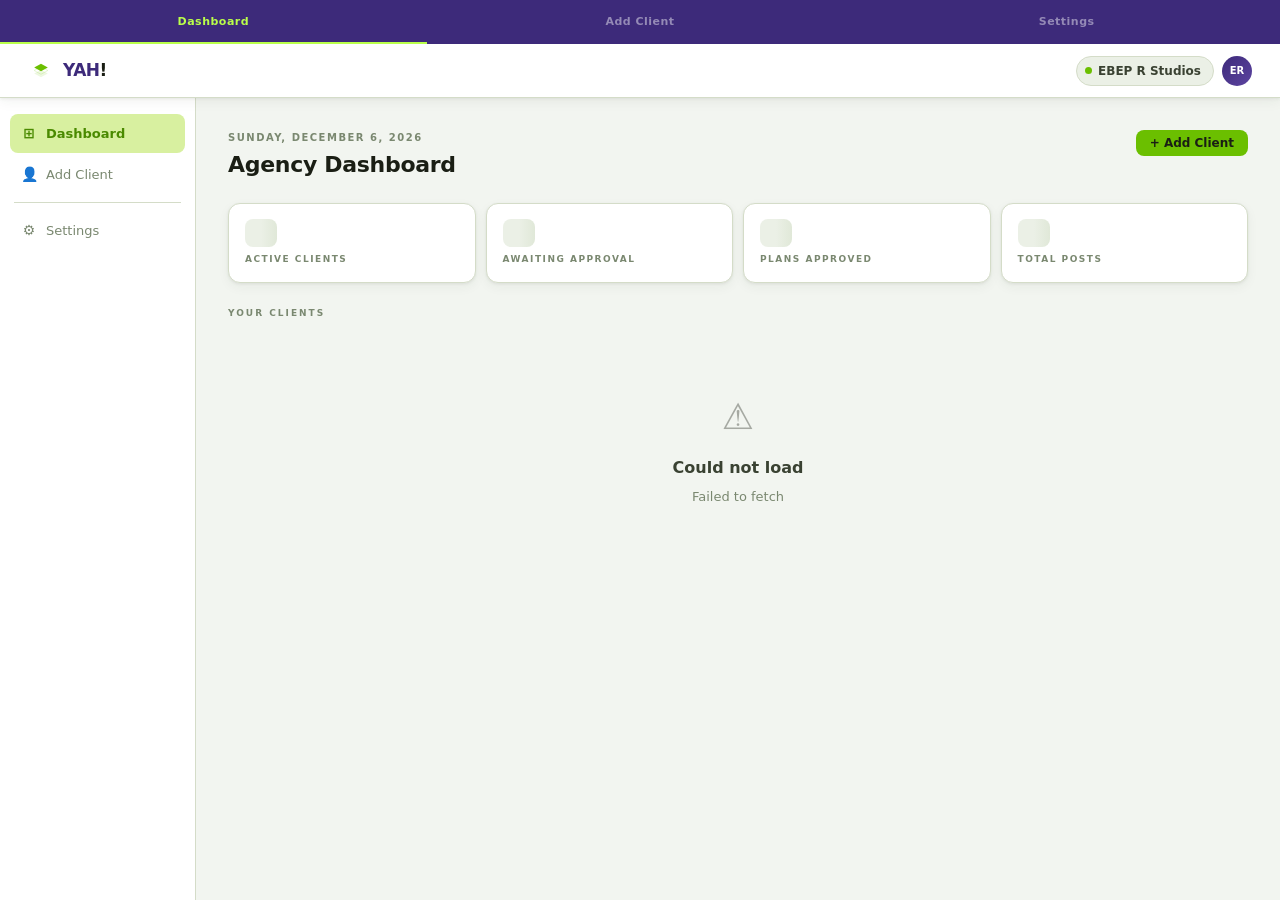
==== index.html @ 4a59aa9f "wire Edge Function, save plan days, send for approval" ====
<!DOCTYPE html>
<html lang="en">
<head>
<meta charset="UTF-8">
<meta name="viewport" content="width=device-width, initial-scale=1.0, viewport-fit=cover">
<title>YAH! — Your Audience, Handled.</title>
<link href="https://api.fontshare.com/v2/css?f[]=gilroy@300,400,500,600,700,800,900&display=swap" rel="stylesheet">
<link href="https://fonts.cdnfonts.com/css/gilroy-free" rel="stylesheet">
<style>
*,*::before,*::after{box-sizing:border-box;margin:0;padding:0}
:root{
  --font:'Gilroy','gilroy-free',system-ui,-apple-system,sans-serif;
  --bg:#F2F5F0;--s1:#FFFFFF;--s2:#EBF0E6;--s3:#E0E8D8;
  --bd:#D4DCC8;--bd2:#C2CEB4;
  --lime:#6BBF00;--lime-bg:#D8F0A0;--lime-dk:#4A8A00;
  --violet:#3D2A7A;--violet2:#5C44A0;--violet-bg:#EDE8F8;
  --text:#1A1E14;--text2:#3A4232;--muted:#7A8870;--light:#9AAA88;
  --green:#28A060;--amber:#C47820;--red:#C03030;--blue:#2860B8;
  --r-sm:8px;--r-md:12px;--r-lg:16px;--r-xl:22px;
  --shadow:0 1px 3px rgba(40,50,30,.08),0 4px 12px rgba(40,50,30,.05);
  --shadow-md:0 4px 16px rgba(40,50,30,.1),0 1px 4px rgba(40,50,30,.06);
}
body{font-family:var(--font);background:var(--bg);color:var(--text);-webkit-font-smoothing:antialiased;min-height:100dvh;overflow-x:hidden;line-height:1.5}
.screen{display:none;min-height:100dvh;flex-direction:column}
.screen.active{display:flex}
body>.screen{padding-top:44px}
.view-nav{position:fixed;top:0;left:0;right:0;z-index:300;display:flex;height:44px;background:var(--violet)}
.vn-btn{flex:1;display:flex;align-items:center;justify-content:center;font-family:var(--font);font-size:11px;font-weight:700;letter-spacing:.5px;color:rgba(255,255,255,.45);cursor:pointer;border:none;background:transparent;border-bottom:2px solid transparent;transition:all .15s}
.vn-btn:hover{color:rgba(255,255,255,.75)}
.vn-btn.active{color:#BAFF4A;border-bottom-color:#BAFF4A}
.topbar{display:flex;align-items:center;justify-content:space-between;padding:0 clamp(16px,4vw,28px);height:54px;background:var(--s1);border-bottom:1px solid var(--bd);position:sticky;top:44px;z-index:100;box-shadow:var(--shadow);gap:12px}
.brand{display:flex;align-items:center;gap:9px}
.brand-mark{width:26px;height:26px;flex-shrink:0}
.brand-name{font-size:17px;font-weight:900;letter-spacing:-.5px;color:var(--text)}
.brand-name em{color:var(--violet);font-style:normal}
.tbr{display:flex;align-items:center;gap:8px}
.client-pill{display:flex;align-items:center;gap:6px;background:var(--s2);border:1px solid var(--bd);border-radius:20px;padding:5px 12px 5px 8px;font-size:12px;font-weight:600;color:var(--text2);cursor:pointer}
.cpd{width:7px;height:7px;border-radius:50%;background:var(--lime);flex-shrink:0}
.av{width:30px;height:30px;border-radius:50%;flex-shrink:0;background:linear-gradient(135deg,var(--violet),var(--violet2));display:flex;align-items:center;justify-content:center;font-size:10px;font-weight:900;color:white}
.btn{display:inline-flex;align-items:center;gap:6px;padding:9px 18px;border-radius:var(--r-sm);border:none;font-family:var(--font);font-size:13px;font-weight:700;cursor:pointer;white-space:nowrap;transition:all .15s}
.btn-primary{background:var(--lime);color:var(--text)}
.btn-primary:hover{background:var(--lime-dk);color:white}
.btn-primary:disabled{opacity:.5;cursor:not-allowed}
.btn-ghost{background:transparent;color:var(--text2);border:1px solid var(--bd2)}
.btn-ghost:hover{border-color:var(--violet);color:var(--violet)}
.btn-violet{background:var(--violet);color:white}
.btn-violet:hover{background:var(--violet2)}
.btn-sm{padding:6px 14px;font-size:12px}
.btn-xs{padding:4px 10px;font-size:11px;border-radius:6px}
.toast{position:fixed;bottom:24px;left:50%;transform:translateX(-50%);padding:12px 20px;border-radius:var(--r-md);font-size:13px;font-weight:700;z-index:9999;box-shadow:var(--shadow-md);white-space:nowrap;opacity:0;transition:opacity .2s;pointer-events:none}
.toast.show{opacity:1}
.toast.success{background:var(--lime);color:var(--text)}
.toast.error{background:var(--red);color:white}
.toast.info{background:var(--violet);color:white}
.field{margin-bottom:18px}
.f-label{display:block;font-size:10px;font-weight:700;letter-spacing:1.5px;text-transform:uppercase;color:var(--muted);margin-bottom:7px}
.f-input{width:100%;background:var(--s1);border:1.5px solid var(--bd);border-radius:var(--r-sm);padding:10px 14px;font-family:var(--font);font-size:13px;font-weight:500;color:var(--text);outline:none;transition:border-color .15s}
.f-input:focus{border-color:var(--lime);box-shadow:0 0 0 3px rgba(107,191,0,.12)}
.f-input::placeholder{color:var(--light)}
textarea.f-input{resize:vertical;min-height:80px;line-height:1.6}
.f-grid{display:grid;grid-template-columns:repeat(auto-fit,minmax(200px,1fr));gap:16px}
.p-list{display:flex;flex-direction:column;gap:8px}
.p-row{display:flex;align-items:center;gap:8px}
.p-del{width:30px;height:30px;border-radius:6px;flex-shrink:0;background:transparent;border:1.5px solid var(--bd);color:var(--muted);cursor:pointer;display:flex;align-items:center;justify-content:center;transition:all .1s}
.p-del:hover{background:rgba(192,48,48,.08);color:var(--red);border-color:var(--red)}
.p-add{font-size:12px;font-weight:700;color:var(--lime-dk);cursor:pointer;padding:6px 2px}
.mix-grid{display:grid;grid-template-columns:repeat(auto-fit,minmax(120px,1fr));gap:10px}
.mix-card{background:var(--s1);border:1.5px solid var(--bd);border-radius:var(--r-md);padding:14px 16px;box-shadow:var(--shadow)}
.mix-name{font-size:10px;font-weight:700;letter-spacing:1px;text-transform:uppercase;color:var(--muted);margin-bottom:10px}
.mix-row{display:flex;align-items:center;gap:10px}
.mix-btn{width:28px;height:28px;border-radius:6px;flex-shrink:0;background:var(--s2);border:1px solid var(--bd);color:var(--text);font-size:15px;cursor:pointer;display:flex;align-items:center;justify-content:center}
.mix-btn:hover{background:var(--lime-bg);border-color:var(--lime)}
.mix-val{font-size:20px;font-weight:900;color:var(--text);min-width:28px;text-align:center}
#screen-setup{background:var(--bg)}
.setup-wrap{display:flex;flex:1}
.setup-aside{width:210px;flex-shrink:0;background:var(--s1);border-right:1px solid var(--bd);padding:24px 12px;display:flex;flex-direction:column;gap:2px}
.aside-label{font-size:9px;font-weight:700;letter-spacing:3px;text-transform:uppercase;color:var(--light);padding:0 10px;margin-bottom:10px}
.s-step{display:flex;align-items:center;gap:9px;padding:9px 10px;border-radius:var(--r-sm);font-size:13px;font-weight:500;color:var(--muted)}
.s-step.active{background:var(--lime-bg);color:var(--lime-dk);font-weight:700}
.s-step.done{color:var(--green)}
.s-num{width:22px;height:22px;border-radius:50%;flex-shrink:0;background:var(--bd);font-size:10px;font-weight:800;display:flex;align-items:center;justify-content:center}
.s-step.active .s-num{background:var(--lime);color:var(--text)}
.s-step.done .s-num{background:var(--green);color:white}
.setup-body{flex:1;overflow-y:auto;padding:clamp(24px,5vw,52px)}
.sh-eye{font-size:10px;font-weight:700;letter-spacing:3px;text-transform:uppercase;color:var(--lime-dk);margin-bottom:8px}
.sh-title{font-size:clamp(22px,3vw,30px);font-weight:900;letter-spacing:-.5px;margin-bottom:8px}
.sh-sub{font-size:14px;color:var(--muted);line-height:1.65;margin-bottom:28px}
.s-footer{display:flex;justify-content:space-between;align-items:center;margin-top:36px;padding-top:22px;border-top:1px solid var(--bd);flex-wrap:wrap;gap:10px}
#screen-dashboard{background:var(--bg)}
.dash-wrap{display:flex;flex:1}
.nav-sidebar{width:196px;flex-shrink:0;background:var(--s1);border-right:1px solid var(--bd);padding:16px 10px;display:flex;flex-direction:column;gap:2px}
.nav-item{display:flex;align-items:center;gap:8px;padding:9px 10px;border-radius:var(--r-sm);font-size:13px;font-weight:500;color:var(--muted);cursor:pointer}
.nav-item:hover{background:var(--s2);color:var(--text)}
.nav-item.active{background:var(--lime-bg);color:var(--lime-dk);font-weight:700}
.nav-icon{font-size:14px;width:18px;text-align:center}
.nav-hr{height:1px;background:var(--bd);margin:6px 4px}
.dash-main{flex:1;padding:clamp(18px,3.5vw,32px);overflow-y:auto}
.page-top{display:flex;justify-content:space-between;align-items:flex-start;margin-bottom:22px;flex-wrap:wrap;gap:10px}
.page-date{font-size:10px;font-weight:600;letter-spacing:1.5px;text-transform:uppercase;color:var(--muted);margin-bottom:3px}
.page-title{font-size:clamp(18px,3vw,22px);font-weight:900;letter-spacing:-.3px}
.stats{display:grid;grid-template-columns:repeat(auto-fit,minmax(120px,1fr));gap:10px;margin-bottom:24px}
.sc{background:var(--s1);border:1px solid var(--bd);border-radius:var(--r-md);padding:15px 16px;box-shadow:var(--shadow)}
.sc-v{font-size:clamp(22px,2.5vw,26px);font-weight:900;margin-bottom:3px}
.sc-l{font-size:9px;font-weight:700;letter-spacing:1.5px;text-transform:uppercase;color:var(--muted)}
.sec-lbl{font-size:9px;font-weight:700;letter-spacing:2px;text-transform:uppercase;color:var(--muted);margin-bottom:10px}
.cards{display:grid;grid-template-columns:repeat(auto-fill,minmax(250px,1fr));gap:12px;margin-bottom:26px}
.ccard{background:var(--s1);border:1px solid var(--bd);border-radius:var(--r-lg);overflow:hidden;cursor:pointer;transition:all .18s;box-shadow:var(--shadow)}
.ccard:hover{transform:translateY(-2px);box-shadow:var(--shadow-md)}
.cbar{height:4px}
.cbody{padding:16px 18px}
.cname{font-size:14px;font-weight:800;margin-bottom:2px;color:var(--text)}
.chandle{font-size:11px;color:var(--muted);margin-bottom:12px}
.cstats{display:flex;gap:16px;margin-bottom:12px}
.csv{font-size:14px;font-weight:800;color:var(--text)}
.csl{font-size:9px;font-weight:600;letter-spacing:1px;text-transform:uppercase;color:var(--muted)}
.badge{display:inline-flex;align-items:center;gap:5px;padding:4px 9px;border-radius:20px;font-size:10px;font-weight:700}
.bd-draft{background:var(--lime-bg);color:var(--lime-dk)}
.bd-pend{background:rgba(196,120,32,.1);color:var(--amber)}
.bd-appr{background:rgba(40,160,96,.1);color:var(--green)}
.badge-dot{width:5px;height:5px;border-radius:50%;background:currentColor}
.skeleton{background:linear-gradient(90deg,var(--s2) 25%,var(--s3) 50%,var(--s2) 75%);background-size:200% 100%;animation:shimmer 1.2s infinite;border-radius:var(--r-sm)}
@keyframes shimmer{0%{background-position:200% 0}100%{background-position:-200% 0}}
.add-ccard{background:transparent;border:1.5px dashed var(--bd2);border-radius:var(--r-lg);padding:28px;display:flex;flex-direction:column;align-items:center;justify-content:center;gap:6px;cursor:pointer;min-height:160px;transition:all .15s}
.add-ccard:hover{border-color:var(--lime);background:var(--lime-bg)}
.add-icon{font-size:20px;color:var(--muted)}
.add-label{font-size:12px;font-weight:600;color:var(--muted)}
.empty{display:flex;flex-direction:column;align-items:center;justify-content:center;padding:60px 24px;text-align:center;grid-column:1/-1}
.empty-icon{font-size:36px;margin-bottom:12px;opacity:.35}
.empty-title{font-size:16px;font-weight:700;color:var(--text2);margin-bottom:6px}
.empty-sub{font-size:13px;color:var(--muted);line-height:1.65;max-width:320px;margin-bottom:20px}

/* ── CLIENT VIEW ── */
#screen-client{background:var(--bg)}
.ctab-bar{display:flex;background:var(--s1);border-bottom:1px solid var(--bd);padding:0 clamp(12px,3vw,24px);overflow-x:auto;scrollbar-width:none;box-shadow:var(--shadow);position:sticky;top:98px;z-index:99}
.ctab-bar::-webkit-scrollbar{display:none}
.ctab{padding:12px 16px;font-size:13px;font-weight:500;color:var(--muted);cursor:pointer;white-space:nowrap;border-bottom:2px solid transparent;transition:all .15s}
.ctab:hover{color:var(--text)}
.ctab.active{color:var(--violet);border-bottom-color:var(--lime);font-weight:700}
.client-body{flex:1;overflow-y:auto;padding:clamp(16px,4vw,30px)}

/* ── PLANNER ── */
.plan-header{display:flex;justify-content:space-between;align-items:flex-start;margin-bottom:20px;gap:12px;flex-wrap:wrap}
.plan-lbl{font-size:10px;font-weight:600;letter-spacing:1.5px;text-transform:uppercase;color:var(--muted);margin-bottom:4px}
.plan-title{font-size:clamp(17px,3vw,22px);font-weight:900;letter-spacing:-.3px}

/* director notes */
.director-box{background:var(--s1);border:1.5px solid var(--bd);border-radius:var(--r-lg);padding:14px;margin-bottom:20px;box-shadow:var(--shadow)}
.director-label{font-size:9px;font-weight:700;letter-spacing:2.5px;text-transform:uppercase;color:var(--muted);margin-bottom:10px}
.director-chips{display:flex;gap:6px;flex-wrap:wrap;margin-bottom:10px}
.chip{padding:4px 12px;border-radius:20px;font-size:11px;font-weight:600;border:1px solid var(--bd);color:var(--text2);cursor:pointer;background:var(--s2);transition:all .12s}
.chip:hover,.chip.active{border-color:var(--lime);background:var(--lime-bg);color:var(--lime-dk)}
.director-input{width:100%;background:var(--bg);border:1.5px solid var(--bd);border-radius:10px;padding:9px 14px;font-family:var(--font);font-size:13px;color:var(--text);outline:none;resize:none;line-height:1.5}
.director-input:focus{border-color:var(--lime);box-shadow:0 0 0 3px rgba(107,191,0,.1)}
.director-input::placeholder{color:var(--light)}

/* generating state */
.generating{display:none;flex-direction:column;align-items:center;justify-content:center;padding:60px 24px;gap:16px}
.generating.visible{display:flex}
.gen-spinner{width:40px;height:40px;border:3px solid var(--bd);border-top-color:var(--lime);border-radius:50%;animation:spin 0.8s linear infinite}
@keyframes spin{to{transform:rotate(360deg)}}
.gen-label{font-size:14px;color:var(--muted);font-weight:600}
.gen-sub{font-size:12px;color:var(--light);max-width:320px;text-align:center;line-height:1.65}

/* week labels */
.wk-section{margin-bottom:8px}
.wk-label{font-size:9px;font-weight:700;letter-spacing:2.5px;text-transform:uppercase;color:var(--lime-dk);margin-bottom:8px}
.wk-label.dim{color:var(--muted)}

/* plan rows */
.plan-list{display:flex;flex-direction:column;gap:6px;margin-bottom:22px}
.prow{display:flex;align-items:flex-start;gap:12px;background:var(--s1);border:1px solid var(--bd);border-radius:var(--r-md);padding:13px 16px;transition:all .12s;box-shadow:var(--shadow)}
.prow:hover{border-color:var(--lime);box-shadow:0 0 0 2px rgba(107,191,0,.08),var(--shadow)}
.pday{min-width:80px;font-size:10px;font-weight:700;letter-spacing:.5px;text-transform:uppercase;color:var(--muted);padding-top:2px;flex-shrink:0}
.pbody{flex:1;min-width:0}
.ptitle{font-size:14px;font-weight:700;color:var(--text);margin-bottom:3px;line-height:1.3}
.phook{font-size:12px;color:var(--muted);font-style:italic;margin-bottom:4px}
.ppurpose{font-size:11px;color:var(--lime-dk);margin-bottom:6px;font-weight:600}
.ptags{display:flex;gap:5px;flex-wrap:wrap}
.tag{font-size:10px;font-weight:700;padding:2px 8px;border-radius:10px}
.t-reel{background:rgba(192,48,48,.08);color:var(--red)}
.t-carousel{background:rgba(40,96,184,.08);color:var(--blue)}
.t-quote{background:var(--lime-bg);color:var(--lime-dk)}
.t-static{background:rgba(196,120,32,.08);color:var(--amber)}
.t-pillar{background:var(--s2);color:var(--muted);border:1px solid var(--bd)}
.t-flag{background:rgba(192,48,48,.08);color:var(--red);font-style:italic}
.pflag{font-size:11px;color:var(--amber);margin-top:4px;font-weight:600}

@media(max-width:640px){
  .setup-aside,.nav-sidebar{display:none}
  .f-grid,.cards{grid-template-columns:1fr}
  .stats{grid-template-columns:1fr 1fr}
  .pday{min-width:60px;font-size:9px}
  .ctab-bar{top:54px}
}
</style>
</head>
<body>

<div class="toast" id="toast"></div>

<nav class="view-nav">
  <button class="vn-btn active" onclick="goTo('dashboard')">Dashboard</button>
  <button class="vn-btn" onclick="goTo('setup')">Add Client</button>
  <button class="vn-btn" id="vn-client" style="display:none" onclick="goTo('client')">Planner</button>
  <button class="vn-btn" onclick="goTo('settings')">Settings</button>
</nav>

<!-- ══════════════ DASHBOARD ══════════════ -->
<section id="screen-dashboard" class="screen active">
  <div class="topbar">
    <div class="brand">
      <svg class="brand-mark" viewBox="0 0 160 160" fill="none">
        <path d="M80 118 L122 95 L80 72 L38 95 Z" fill="rgba(107,191,0,0.12)"/>
        <path d="M80 100 L122 77 L80 54 L38 77 Z" fill="none" stroke="#6BBF00" stroke-width="2.5" opacity="0.4"/>
        <path d="M80 82 L122 59 L80 36 L38 59 Z" fill="#6BBF00"/>
      </svg>
      <span class="brand-name"><em>YAH</em>!</span>
    </div>
    <div class="tbr">
      <div class="client-pill"><div class="cpd"></div>EBEP R Studios</div>
      <div class="av">ER</div>
    </div>
  </div>
  <div class="dash-wrap">
    <nav class="nav-sidebar">
      <div class="nav-item active"><span class="nav-icon">⊞</span>Dashboard</div>
      <div class="nav-item" onclick="goTo('setup')"><span class="nav-icon">👤</span>Add Client</div>
      <div class="nav-hr"></div>
      <div class="nav-item" onclick="goTo('settings')"><span class="nav-icon">⚙️</span>Settings</div>
    </nav>
    <main class="dash-main">
      <div class="page-top">
        <div><div class="page-date" id="dash-date"></div><div class="page-title">Agency Dashboard</div></div>
        <button class="btn btn-primary btn-sm" onclick="goTo('setup')">+ Add Client</button>
      </div>
      <div class="stats" id="dash-stats">
        <div class="sc"><div class="sc-v skeleton" style="width:32px;height:28px"></div><div class="sc-l" style="margin-top:6px">Active Clients</div></div>
        <div class="sc"><div class="sc-v skeleton" style="width:32px;height:28px"></div><div class="sc-l" style="margin-top:6px">Awaiting Approval</div></div>
        <div class="sc"><div class="sc-v skeleton" style="width:32px;height:28px"></div><div class="sc-l" style="margin-top:6px">Plans Approved</div></div>
        <div class="sc"><div class="sc-v skeleton" style="width:32px;height:28px"></div><div class="sc-l" style="margin-top:6px">Total Posts</div></div>
      </div>
      <div class="sec-lbl">Your Clients</div>
      <div class="cards" id="client-cards">
        <div class="ccard"><div class="cbar" style="background:var(--bd)"></div><div class="cbody"><div class="skeleton" style="height:16px;width:140px;margin-bottom:8px"></div><div class="skeleton" style="height:11px;width:100px"></div></div></div>
        <div class="ccard"><div class="cbar" style="background:var(--bd)"></div><div class="cbody"><div class="skeleton" style="height:16px;width:120px;margin-bottom:8px"></div><div class="skeleton" style="height:11px;width:80px"></div></div></div>
      </div>
    </main>
  </div>
</section>

<!-- ══════════════ SETUP ══════════════ -->
<section id="screen-setup" class="screen">
  <div class="topbar">
    <div class="brand">
      <svg class="brand-mark" viewBox="0 0 160 160" fill="none">
        <path d="M80 118 L122 95 L80 72 L38 95 Z" fill="rgba(107,191,0,0.12)"/>
        <path d="M80 100 L122 77 L80 54 L38 77 Z" fill="none" stroke="#6BBF00" stroke-width="2.5" opacity="0.4"/>
        <path d="M80 82 L122 59 L80 36 L38 59 Z" fill="#6BBF00"/>
      </svg>
      <span class="brand-name"><em>YAH</em>!</span>
    </div>
    <span style="font-size:12px;color:var(--muted);font-weight:500">New Client Setup</span>
    <button class="btn btn-ghost btn-xs" onclick="goTo('dashboard')">Back</button>
  </div>
  <div class="setup-wrap">
    <aside class="setup-aside">
      <div class="aside-label">Setup</div>
      <div class="s-step active" id="sn1"><div class="s-num">1</div>Client Profile</div>
      <div class="s-step" id="sn2"><div class="s-num">2</div>Content Pillars</div>
      <div class="s-step" id="sn3"><div class="s-num">3</div>Team and Emails</div>
      <div class="s-step" id="sn4"><div class="s-num">4</div>Content Mix</div>
    </aside>
    <div class="setup-body">
      <div id="step1">
        <div class="sh-eye">Step 1 of 4</div>
        <div class="sh-title">Add your client</div>
        <div class="sh-sub">Start with the basics. You can update everything later.</div>
        <div class="f-grid">
          <div class="field"><label class="f-label">Client Name</label><input class="f-input" id="s1-name" placeholder="e.g. Tiffany Haynes"/></div>
          <div class="field"><label class="f-label">Brand Name</label><input class="f-input" id="s1-brand" placeholder="e.g. The Creative Theologian Co."/></div>
        </div>
        <div class="field"><label class="f-label">Client Email</label><input class="f-input" id="s1-email" type="email" placeholder="For plan approval emails"/></div>
        <div class="field"><label class="f-label">Brand Voice</label><textarea class="f-input" id="s1-voice" rows="3" placeholder="How do they sound? Bold, warm, faith-driven..."></textarea></div>
        <div class="field"><label class="f-label">Never Use</label><input class="f-input" id="s1-avoid" placeholder="e.g. Em dashes, hustle culture, new age spirituality"/></div>
        <div class="s-footer"><span></span><button class="btn btn-primary" onclick="goStep(2)">Continue to Pillars</button></div>
      </div>
      <div id="step2" style="display:none">
        <div class="sh-eye">Step 2 of 4</div>
        <div class="sh-title">Content pillars</div>
        <div class="sh-sub">Recurring themes the AI plans around. Add 4 to 6 for best results.</div>
        <div class="field"><label class="f-label">Pillars</label><div class="p-list" id="pillar-list"></div><div class="p-add" onclick="addPillar()">+ Add pillar</div></div>
        <div class="s-footer"><button class="btn btn-ghost" onclick="goStep(1)">Back</button><button class="btn btn-primary" onclick="goStep(3)">Continue to Team</button></div>
      </div>
      <div id="step3" style="display:none">
        <div class="sh-eye">Step 3 of 4</div>
        <div class="sh-title">Team and emails</div>
        <div class="sh-sub">Who gets notified when a plan is approved?</div>
        <div class="field"><label class="f-label">Designer 1 — Thumbnails</label><input class="f-input" id="t-d1-name" placeholder="Name" style="margin-bottom:6px"/><input class="f-input" id="t-d1-email" type="email" placeholder="Email"/></div>
        <div class="field"><label class="f-label">Designer 2 — Carousels</label><input class="f-input" id="t-d2-name" placeholder="Name" style="margin-bottom:6px"/><input class="f-input" id="t-d2-email" type="email" placeholder="Email"/></div>
        <div class="field"><label class="f-label">Video Editor</label><input class="f-input" id="t-ve-name" placeholder="Name" style="margin-bottom:6px"/><input class="f-input" id="t-ve-email" type="email" placeholder="Email"/></div>
        <div class="field"><label class="f-label">Manager (You)</label><input class="f-input" id="t-mgr-name" placeholder="Name" style="margin-bottom:6px"/><input class="f-input" id="t-mgr-email" type="email" placeholder="Your email"/></div>
        <div class="s-footer"><button class="btn btn-ghost" onclick="goStep(2)">Back</button><button class="btn btn-primary" onclick="goStep(4)">Continue to Mix</button></div>
      </div>
      <div id="step4" style="display:none">
        <div class="sh-eye">Step 4 of 4</div>
        <div class="sh-title">Weekly content mix</div>
        <div class="sh-sub">How many of each post type per week?</div>
        <div class="field">
          <div class="mix-grid">
            <div class="mix-card"><div class="mix-name">Reels</div><div class="mix-row"><button class="mix-btn" onclick="mixAdj('reels',-1)">&#8722;</button><span class="mix-val" id="mx-reels">5</span><button class="mix-btn" onclick="mixAdj('reels',1)">+</button></div></div>
            <div class="mix-card"><div class="mix-name">Carousels</div><div class="mix-row"><button class="mix-btn" onclick="mixAdj('carousels',-1)">&#8722;</button><span class="mix-val" id="mx-carousels">2</span><button class="mix-btn" onclick="mixAdj('carousels',1)">+</button></div></div>
            <div class="mix-card"><div class="mix-name">Quote Posts</div><div class="mix-row"><button class="mix-btn" onclick="mixAdj('quotes',-1)">&#8722;</button><span class="mix-val" id="mx-quotes">3</span><button class="mix-btn" onclick="mixAdj('quotes',1)">+</button></div></div>
          </div>
          <p id="mix-total" style="font-size:11px;color:var(--muted);margin-top:10px">10 posts/week &middot; 20 posts per 2-week cycle</p>
        </div>
        <div class="s-footer"><button class="btn btn-ghost" onclick="goStep(3)">Back</button><button class="btn btn-primary" id="save-btn" onclick="saveClient()">Save Client to YAH!</button></div>
      </div>
    </div>
  </div>
</section>

<!-- ══════════════ CLIENT / PLANNER ══════════════ -->
<section id="screen-client" class="screen">
  <div class="topbar">
    <div class="brand">
      <svg class="brand-mark" viewBox="0 0 160 160" fill="none">
        <path d="M80 118 L122 95 L80 72 L38 95 Z" fill="rgba(107,191,0,0.12)"/>
        <path d="M80 100 L122 77 L80 54 L38 77 Z" fill="none" stroke="#6BBF00" stroke-width="2.5" opacity="0.4"/>
        <path d="M80 82 L122 59 L80 36 L38 59 Z" fill="#6BBF00"/>
      </svg>
      <span class="brand-name"><em>YAH</em>!</span>
    </div>
    <div class="tbr">
      <div class="client-pill" id="active-client-pill"><div class="cpd"></div><span id="active-client-name">Client</span></div>
      <button class="btn btn-ghost btn-xs" onclick="goTo('dashboard')">All Clients</button>
    </div>
  </div>

  <div class="ctab-bar">
    <div class="ctab active">Weekly Planner</div>
    <div class="ctab">Knowledge Base</div>
    <div class="ctab">Settings</div>
  </div>

  <div class="client-body">
    <div class="plan-header">
      <div>
        <div class="plan-lbl">2-Week Content Plan</div>
        <div class="plan-title" id="plan-week-title">Ready to generate</div>
      </div>
      <div style="display:flex;gap:8px;flex-wrap:wrap">
        <button class="btn btn-ghost btn-sm" id="regen-btn" onclick="generatePlan(true)" style="display:none">Regenerate</button>
        <button class="btn btn-violet btn-sm" id="send-btn" onclick="sendForApproval()" style="display:none">Send for Approval</button>
      </div>
    </div>

    <!-- Director's Notes -->
    <div class="director-box">
      <div class="director-label">Director's Notes — Tell Claude what you want</div>
      <div class="director-chips" id="chips">
        <div class="chip" onclick="chipClick(this,'More Shenanigans')">More Shenanigans</div>
        <div class="chip" onclick="chipClick(this,'More Lifestyle')">More Lifestyle</div>
        <div class="chip" onclick="chipClick(this,'Punchier hooks')">Punchier hooks</div>
        <div class="chip" onclick="chipClick(this,'More face-to-cam')">More face-to-cam</div>
        <div class="chip" onclick="chipClick(this,'Lead with Spiritual')">Lead with Spiritual</div>
        <div class="chip" onclick="chipClick(this,'Push brand deals angle')">Push brand deals angle</div>
      </div>
      <textarea class="director-input" id="director-notes" rows="2" placeholder="e.g. More humor this week, face-to-cam reels for Facebook, include Money Mondays carousel"></textarea>
    </div>

    <!-- Generate button -->
    <div style="text-align:center;margin-bottom:28px" id="generate-wrap">
      <button class="btn btn-primary" id="gen-btn" onclick="generatePlan(false)" style="font-size:15px;padding:12px 32px">
        Generate 2-Week Plan
      </button>
      <p style="font-size:11px;color:var(--muted);margin-top:10px" id="client-hint"></p>
    </div>

    <!-- Generating spinner -->
    <div class="generating" id="generating-state">
      <div class="gen-spinner"></div>
      <div class="gen-label">Generating your 2-week plan...</div>
      <div class="gen-sub" id="gen-status">Pulling client rules from Supabase and building the prompt</div>
    </div>

    <!-- Plan output -->
    <div id="plan-output" style="display:none">
      <div class="wk-section">
        <div class="wk-label" id="wk1-label">Week 1</div>
        <div class="plan-list" id="week1-days"></div>
      </div>
      <div class="wk-section">
        <div class="wk-label dim" id="wk2-label">Week 2</div>
        <div class="plan-list" id="week2-days"></div>
      </div>
    </div>
  </div>
</section>


<!-- ══════════════ SETTINGS ══════════════ -->
<section id="screen-settings" class="screen">
  <div class="topbar">
    <div class="brand">
      <svg class="brand-mark" viewBox="0 0 160 160" fill="none">
        <path d="M80 118 L122 95 L80 72 L38 95 Z" fill="rgba(107,191,0,0.12)"/>
        <path d="M80 100 L122 77 L80 54 L38 77 Z" fill="none" stroke="#6BBF00" stroke-width="2.5" opacity="0.4"/>
        <path d="M80 82 L122 59 L80 36 L38 59 Z" fill="#6BBF00"/>
      </svg>
      <span class="brand-name"><em>YAH</em>!</span>
    </div>
    <span style="font-size:12px;color:var(--muted);font-weight:500">Agency Settings</span>
    <button class="btn btn-ghost btn-xs" onclick="goTo('dashboard')">Back</button>
  </div>
  <div style="max-width:580px;margin:0 auto;padding:clamp(24px,5vw,48px)">

    <div style="margin-bottom:36px">
      <div style="font-size:10px;font-weight:700;letter-spacing:3px;text-transform:uppercase;color:var(--lime-dk);margin-bottom:8px">Anthropic API</div>
      <div style="font-size:22px;font-weight:900;letter-spacing:-.5px;margin-bottom:8px">Connect Claude</div>
      <div style="font-size:14px;color:var(--muted);line-height:1.65;margin-bottom:24px">Your API key is stored locally in Chrome and never sent anywhere except directly to Anthropic when generating a plan.</div>
      <div class="field">
        <label class="f-label">Anthropic API Key</label>
        <input class="f-input" id="api-key-input" type="password" placeholder="sk-ant-api03-..." style="font-family:monospace;font-size:12px"/>
        <div style="font-size:11px;color:var(--muted);margin-top:6px">Get your key at <a href="https://console.anthropic.com" target="_blank" style="color:var(--lime-dk)">console.anthropic.com</a></div>
      </div>
      <div style="display:flex;gap:10px;align-items:center">
        <button class="btn btn-primary btn-sm" onclick="saveApiKey()">Save Key</button>
        <span id="key-status" style="font-size:12px;color:var(--muted)"></span>
      </div>
    </div>

    <div style="border-top:1px solid var(--bd);padding-top:28px;margin-bottom:36px">
      <div style="font-size:10px;font-weight:700;letter-spacing:3px;text-transform:uppercase;color:var(--muted);margin-bottom:8px">Agency</div>
      <div style="font-size:16px;font-weight:800;margin-bottom:4px">EBEP R Studios</div>
      <div style="font-size:13px;color:var(--muted);margin-bottom:16px">Supabase connected &bull; GitHub connected</div>
      <div style="display:flex;gap:8px">
        <div style="background:var(--lime-bg);border-radius:20px;padding:4px 12px;font-size:11px;font-weight:700;color:var(--lime-dk)">Supabase ✓</div>
        <div style="background:var(--violet-bg);border-radius:20px;padding:4px 12px;font-size:11px;font-weight:700;color:var(--violet)">GitHub ✓</div>
      </div>
    </div>

    <div style="border-top:1px solid var(--bd);padding-top:28px">
      <div style="font-size:10px;font-weight:700;letter-spacing:3px;text-transform:uppercase;color:var(--muted);margin-bottom:16px">Test Connection</div>
      <button class="btn btn-ghost btn-sm" onclick="testApiKey()">Test Claude API</button>
      <div id="test-result" style="margin-top:12px;font-size:13px;color:var(--muted)"></div>
    </div>

  </div>
</section>

<script>
const SB_URL = 'https://piowmyefosrdpjisguii.supabase.co';
const SB_KEY = 'eyJhbGciOiJIUzI1NiIsInR5cCI6IkpXVCJ9.eyJpc3MiOiJzdXBhYmFzZSIsInJlZiI6InBpb3dteWVmb3NyZHBqaXNndWlpIiwicm9sZSI6ImFub24iLCJpYXQiOjE3NzQ3NDcyNjksImV4cCI6MjA5MDMyMzI2OX0.aI0-esJB5IH-KwgsHx_FM_YpOp9k-0M0gc5xlfdJrcY';
const SB_H = {'apikey':SB_KEY,'Authorization':'Bearer '+SB_KEY,'Content-Type':'application/json'};

async function sbGet(path) {
  const r = await fetch(SB_URL+'/rest/v1/'+path,{headers:SB_H});
  if(!r.ok){const e=await r.json().catch(()=>({}));throw new Error(e.message||'DB error '+r.status);}
  return r.json();
}
async function sbPost(path,body) {
  const r = await fetch(SB_URL+'/rest/v1/'+path,{method:'POST',headers:{...SB_H,'Prefer':'return=representation'},body:JSON.stringify(body)});
  if(!r.ok){const e=await r.json().catch(()=>({}));throw new Error(e.message||'POST error '+r.status);}
  return r.json();
}
async function sbPatch(path,body) {
  const r = await fetch(SB_URL+'/rest/v1/'+path,{method:'PATCH',headers:{...SB_H,'Prefer':'return=minimal'},body:JSON.stringify(body)});
  if(!r.ok){const e=await r.json().catch(()=>({}));throw new Error(e.message||'PATCH error '+r.status);}
}

function toast(msg,type) {
  const el=document.getElementById('toast');
  el.textContent=msg;el.className='toast '+(type||'success')+' show';
  clearTimeout(el._t);el._t=setTimeout(()=>el.classList.remove('show'),3400);
}

// ── active client state
var activeClient = null;

// ── navigation
function goTo(key) {
  document.querySelectorAll('.screen').forEach(s=>s.classList.remove('active'));
  document.getElementById('screen-'+key).classList.add('active');
  document.querySelectorAll('.vn-btn').forEach((b,i)=>b.classList.toggle('active',['dashboard','setup','client','settings'][i]===key));
  if(key==='settings') loadSettingsScreen();
  window.scrollTo({top:0,behavior:'instant'});
  if(key==='dashboard') loadDashboard();
  if(key==='setup') resetSetup();
}

function openClient(client) {
  activeClient = client;
  document.getElementById('active-client-name').textContent = client.name;
  document.getElementById('vn-client').style.display = '';
  // build week_of: next Monday for 14 days
  var today = new Date();
  var day = today.getDay();
  var daysToMon = day===0?1:(8-day)%7||7;
  var mon = new Date(today); mon.setDate(today.getDate()+daysToMon);
  var end = new Date(mon); end.setDate(mon.getDate()+13);
  var fmt = d => d.toLocaleDateString('en-US',{month:'short',day:'numeric'});
  var yr = end.getFullYear();
  document.getElementById('plan-week-title').textContent = fmt(mon)+' - '+fmt(end)+', '+yr;
  document.getElementById('client-hint').textContent = 'Using rules from '+client.name+'\'s Supabase profile';
  goTo('client');
}

// ── setup state
var pillars=['Faith & Business','Spiritual Growth','Family & Lifestyle','Humor & Personality'];
var mix={reels:5,carousels:2,quotes:3};
var saving=false;

function resetSetup() {
  saving=false;goStep(1);
  ['s1-name','s1-brand','s1-email','s1-voice','s1-avoid','t-d1-name','t-d1-email',
   't-d2-name','t-d2-email','t-ve-name','t-ve-email','t-mgr-name','t-mgr-email'].forEach(function(id){
    var el=document.getElementById(id);if(el)el.value='';
  });
  pillars=['Faith & Business','Spiritual Growth','Family & Lifestyle','Humor & Personality'];
  mix={reels:5,carousels:2,quotes:3};
  renderPillars();updateMix();
  var btn=document.getElementById('save-btn');btn.disabled=false;btn.textContent='Save Client to YAH!';
}

function goStep(n) {
  [1,2,3,4].forEach(function(i){var el=document.getElementById('step'+i);if(el)el.style.display=i===n?'block':'none';});
  document.querySelectorAll('.s-step').forEach(function(s,i){
    var num=i+1,span=s.querySelector('.s-num');
    s.classList.remove('active','done');
    if(num<n){s.classList.add('done');span.textContent='?';}
    else if(num===n){s.classList.add('active');span.textContent=num;}
    else{span.textContent=num;}
  });
  if(n===2)renderPillars();
}

function renderPillars() {
  document.getElementById('pillar-list').innerHTML=pillars.map(function(p,i){
    return '<div class="p-row"><input class="f-input" style="flex:1" value="'+p.replace(/"/g,'&quot;')+'" onchange="pillars['+i+']=this.value"/><button class="p-del" onclick="pillars.splice('+i+',1);renderPillars()">x</button></div>';
  }).join('');
}
function addPillar(){pillars.push('');renderPillars();var inputs=document.querySelectorAll('#pillar-list .f-input');inputs[inputs.length-1].focus();}
function mixAdj(k,d){mix[k]=Math.max(0,Math.min(10,mix[k]+d));updateMix();}
function updateMix(){
  Object.keys(mix).forEach(function(k){document.getElementById('mx-'+k).textContent=mix[k];});
  var w=mix.reels+mix.carousels+mix.quotes;
  document.getElementById('mix-total').textContent=w+' posts/week &middot; '+(w*2)+' posts per 2-week cycle';
}

async function saveClient(){
  if(saving)return;
  var name=document.getElementById('s1-name').value.trim();
  var email=document.getElementById('s1-email').value.trim();
  if(!name){toast('Client name is required','error');goStep(1);return;}
  if(!email){toast('Client email is required','error');goStep(1);return;}
  saving=true;
  var btn=document.getElementById('save-btn');btn.disabled=true;btn.textContent='Saving...';
  toast('Saving to Supabase...','info');
  try {
    var agencies=await sbGet('agencies?select=id&limit=1');
    if(!agencies.length)throw new Error('No agency found');
    var agencyId=agencies[0].id;
    var clientBody={agency_id:agencyId,name:name,client_email:email,active:true};
    var bn=document.getElementById('s1-brand').value.trim();
    var bv=document.getElementById('s1-voice').value.trim();
    var av=document.getElementById('s1-avoid').value.trim();
    if(bn)clientBody.brand_name=bn;
    if(bv)clientBody.brand_voice=bv;
    if(av)clientBody.avoid_rules=av;
    var clients=await sbPost('clients',clientBody);
    var clientId=clients[0].id;
    await sbPatch('clients?id=eq.'+clientId,{content_mix:mix});
    var pillarRows=pillars.map(function(p){return p.trim();}).filter(Boolean).map(function(n,i){return{client_id:clientId,name:n,position:i};});
    if(pillarRows.length)await sbPost('pillars',pillarRows);
    var teamRows=[
      {role:'designer_1',name:document.getElementById('t-d1-name').value.trim(),email:document.getElementById('t-d1-email').value.trim()},
      {role:'designer_2',name:document.getElementById('t-d2-name').value.trim(),email:document.getElementById('t-d2-email').value.trim()},
      {role:'video_editor',name:document.getElementById('t-ve-name').value.trim(),email:document.getElementById('t-ve-email').value.trim()},
      {role:'manager',name:document.getElementById('t-mgr-name').value.trim(),email:document.getElementById('t-mgr-email').value.trim()}
    ].filter(function(m){return m.name&&m.email;}).map(function(m){return Object.assign({},m,{client_id:clientId});});
    if(teamRows.length)await sbPost('team_members',teamRows);
    toast(name+' added to YAH! ✦','success');
    setTimeout(function(){goTo('dashboard');},1200);
  } catch(err){
    console.error(err);toast(err.message||'Something went wrong','error');
    saving=false;btn.disabled=false;btn.textContent='Save Client to YAH!';
  }
}

// ── DASHBOARD ──
async function loadDashboard() {
  try {
    var clients=await sbGet('clients?select=*,pillars(count)&active=eq.true&order=created_at.desc');
    renderStats(clients);renderCards(clients);
  } catch(err){
    document.getElementById('client-cards').innerHTML='<div class="empty"><div class="empty-icon">&#9888;</div><div class="empty-title">Could not load</div><div class="empty-sub">'+err.message+'</div></div>';
  }
}

function renderStats(clients){
  document.getElementById('dash-stats').innerHTML=
    '<div class="sc"><div class="sc-v" style="color:var(--violet)">'+clients.length+'</div><div class="sc-l">Active Clients</div></div>'+
    '<div class="sc"><div class="sc-v" style="color:var(--amber)">0</div><div class="sc-l">Awaiting Approval</div></div>'+
    '<div class="sc"><div class="sc-v" style="color:var(--green)">0</div><div class="sc-l">Plans Approved</div></div>'+
    '<div class="sc"><div class="sc-v" style="color:var(--lime-dk)">'+(clients.length*20)+'</div><div class="sc-l">Total Posts</div></div>';
}

var COLORS=['linear-gradient(90deg,#6BBF00,#4A8A00)','linear-gradient(90deg,#3D2A7A,#5C44A0)','linear-gradient(90deg,#C47820,#8A5010)','linear-gradient(90deg,#2860B8,#1A40A0)','linear-gradient(90deg,#C03030,#901818)'];

function renderCards(clients){
  var el=document.getElementById('client-cards');
  if(!clients.length){
    el.innerHTML='<div class="empty"><div class="empty-icon">&#10022;</div><div class="empty-title">No clients yet</div><div class="empty-sub">Add your first client and YAH! will manage their content calendar.</div><button class="btn btn-primary btn-sm" onclick="goTo(\'setup\')">Add First Client</button></div>';
    return;
  }
  el.innerHTML=clients.map(function(c,i){
    var m=c.content_mix||{reels:5,carousels:2,quotes:3};
    var w=(m.reels||0)+(m.carousels||0)+(m.quotes||0);
    var pc=c.pillars&&c.pillars[0]?c.pillars[0].count:0;
    return '<div class="ccard" onclick="openClientById(\''+c.id+'\')"><div class="cbar" style="background:'+COLORS[i%COLORS.length]+'"></div><div class="cbody"><div class="cname">'+c.name+'</div><div class="chandle">'+(c.brand_name||'&mdash;')+'</div><div class="cstats"><div><div class="csv">'+(w*2)+'</div><div class="csl">Posts</div></div><div><div class="csv">'+pc+'</div><div class="csl">Pillars</div></div><div><div class="csv">&mdash;</div><div class="csl">Next Send</div></div></div><div class="badge bd-draft"><span class="badge-dot"></span>Open Planner</div></div></div>';
  }).join('')+'<div class="add-ccard" onclick="goTo(\'setup\')"><div class="add-icon">+</div><div class="add-label">Add New Client</div></div>';
}

async function openClientById(id) {
  try {
    var clients=await sbGet('clients?select=*,pillars(name,position)&id=eq.'+id);
    if(clients.length) openClient(clients[0]);
  } catch(err){toast('Could not load client','error');}
}

// ── CHIPS ──
function chipClick(el, text) {
  el.classList.toggle('active');
  var notes=document.getElementById('director-notes');
  var current=notes.value.trim();
  if(el.classList.contains('active')){
    notes.value=current?(current+', '+text):text;
  } else {
    notes.value=current.replace(new RegExp(',?\\s*'+text+'\\s*,?','g'),', ').replace(/^,\s*/,'').replace(/,\s*$/,'').trim();
  }
}

// ── GENERATE PLAN ──
async function generatePlan(isRegen) {
  if(!activeClient){toast('No client selected','error');return;}

  // show generating state
  document.getElementById('generate-wrap').style.display='none';
  document.getElementById('plan-output').style.display='none';
  document.getElementById('regen-btn').style.display='none';
  document.getElementById('send-btn').style.display='none';
  var gs=document.getElementById('generating-state');
  gs.classList.add('visible');

  var directorNotes=document.getElementById('director-notes').value.trim();
  var genBtn=document.getElementById('gen-btn');
  genBtn.disabled=true;

  try {
    // Step 1: fetch full client record from Supabase
    setGenStatus('Pulling client profile from Supabase...');
    var clients=await sbGet('clients?select=*,pillars(name,position)&id=eq.'+activeClient.id);
    var client=clients[0];

    // Step 2: fetch team
    var team=await sbGet('team_members?client_id=eq.'+client.id);

    // Step 3: build week dates
    var today=new Date();
    var day=today.getDay();
    var daysToMon=day===0?1:(8-day)%7||7;
    var mon=new Date(today);mon.setDate(today.getDate()+daysToMon);
    var dates=[];
    for(var i=0;i<14;i++){var d=new Date(mon);d.setDate(mon.getDate()+i);dates.push(d);}
    var fmtD=function(d){return d.toLocaleDateString('en-US',{weekday:'long',month:'short',day:'numeric'});};
    var fmtShort=function(d){return d.toLocaleDateString('en-US',{month:'short',day:'numeric'});};
    var weekOf=fmtShort(mon)+' - '+fmtShort(dates[13])+', '+dates[13].getFullYear();

    // Step 4: build prompt from Supabase fields
    setGenStatus('Assembling prompt from client rules...');

    var pillarsText=(client.pillars||[]).sort(function(a,b){return a.position-b.position;}).map(function(p){return p.name;}).join(', ');
    var mix=client.content_mix||{reels:5,carousels:2,quotes:3};
    var pillarMins=client.pillar_minimums||{};
    var contentRules=client.content_rules||{};
    var minText=Object.keys(pillarMins).map(function(k){return k+': minimum '+pillarMins[k]+' posts';}).join('. ');
    var rulesText=Object.values(contentRules).join('\n\n');

    var dateLines='';
    dates.forEach(function(d,i){
      dateLines+=('Day '+(i+1)+': '+fmtD(d)+(i<7?' (Week 1)':' (Week 2)'))+'\n';
    });

    var directorCtx=directorNotes?('\n\nDIRECTOR\'S NOTES (highest priority — apply first):\n'+directorNotes):'';

    var prompt=
      (client.ai_persona||'You are an expert social media content strategist.')+'\n\n'+
      '=== YOUR TASK ===\n'+
      'Generate a complete 14-day (2-week) social media content plan for '+client.name+
      (client.brand_name?' ('+client.brand_name+')':'')+'.\n\n'+
      (client.platform_notes?('=== PLATFORMS ===\n'+client.platform_notes+'\n\n'):'')+
      '=== BRAND VOICE ===\n'+(client.brand_voice||'Authentic, warm, direct.')+'\n\n'+
      (client.avoid_rules?('=== NEVER USE ===\n'+client.avoid_rules+'\n\n'):'')+
      (client.copy_style?('=== COPY STYLE ===\n'+client.copy_style+'\n\n'):'')+
      '=== CONTENT PILLARS ===\n'+pillarsText+'\n\n'+
      (minText?('=== PILLAR MINIMUMS ===\n'+minText+'\n\n'):'')+
      (rulesText?('=== CONTENT RULES ===\n'+rulesText+'\n\n'):'')+
      '=== CONTENT MIX PER WEEK ===\n'+
      (mix.reels||0)+' Reels, '+(mix.carousels||0)+' Carousels, '+(mix.quotes||0)+' Quote Posts\n\n'+
      '=== THE 14 DAYS ===\n'+dateLines+
      directorCtx+'\n\n'+
      'Return ONLY valid JSON. No markdown. No backticks.\n'+
      '{"week_of":"'+weekOf+'","planning_note":"Strategic direction max 15 words","days":['+
      '{"day":"Monday","date":"'+fmtD(dates[0])+'","week":"Week 1","post_type":"Reel or Carousel or Quote Post","pillar":"pillar name","title":"compelling title","hook":"scroll-stopping hook","content_direction":"2 sentences what to cover and why it lands","brand_purpose":"one sentence what this does for the brand","voiceover_topic":"recording direction if Reel","quote":"verbatim Tiffany quote or FLAG string","designer_needed":"Designer 1 or Designer 2 or None","thumbnail_hook":"short punchy thumbnail text","carousel_outline":"slide outline if Carousel"}'+
      ']}';

    // Step 5: call Anthropic API
    setGenStatus('Claude is writing the plan...');
    var apiKey=getApiKey();
    if(!apiKey){throw new Error('No Anthropic API key saved. Go to Settings and add your key.');}
    var resp=await fetch('https://api.anthropic.com/v1/messages',{
      method:'POST',
      headers:{'Content-Type':'application/json','x-api-key':apiKey,'anthropic-version':'2023-06-01'},
      body:JSON.stringify({
        model:'claude-sonnet-4-20250514',
        max_tokens:8000,
        messages:[{role:'user',content:prompt}]
      })
    });
    if(!resp.ok) throw new Error('Anthropic API error '+resp.status);
    var data=await resp.json();
    var raw=data.content.filter(function(b){return b.type==='text';}).map(function(b){return b.text;}).join('');
    raw=raw.replace(/```json/g,'').replace(/```/g,'').trim();
    var plan=JSON.parse(raw);

    // Step 6: render
    setGenStatus('Rendering your plan...');
    renderPlan(plan, weekOf);

    // hide spinner, show plan
    gs.classList.remove('visible');
    document.getElementById('plan-output').style.display='block';
    document.getElementById('regen-btn').style.display='';
    document.getElementById('send-btn').style.display='';
    document.getElementById('plan-week-title').textContent=plan.week_of||weekOf;
    toast('Plan generated! Review and send for approval.','success');
    // Save plan to Supabase
    try{
      await sbPost('plans',{client_id:activeClient.id,week_of:plan.week_of||weekOf,status:'draft'});
    }catch(e){console.warn('Could not save plan to Supabase:',e);}

  } catch(err){
    console.error(err);
    gs.classList.remove('visible');
    document.getElementById('generate-wrap').style.display='';
    genBtn.disabled=false;
    toast(err.message||'Generation failed','error');
  }
}

function setGenStatus(msg){
  document.getElementById('gen-status').textContent=msg;
}

function renderPlan(plan, weekOf) {
  var days=plan.days||[];
  var w1=days.filter(function(d){return d.week==='Week 1'||days.indexOf(d)<7;});
  var w2=days.filter(function(d){return d.week==='Week 2'||days.indexOf(d)>=7;});

  var typeClass={
    'Reel':'t-reel','Carousel':'t-carousel','Quote Post':'t-quote',
    'Static Image':'t-static','Lifestyle':'t-static'
  };

  function renderDay(day){
    var tc=typeClass[day.post_type]||'t-static';
    var isFlag=day.quote&&day.quote.indexOf('FLAG')===0;
    return '<div class="prow">'+
      '<div class="pday">'+esc(day.day||'')+'<br><span style="font-weight:400;color:var(--light)">'+esc(day.date||'')+'</span></div>'+
      '<div class="pbody">'+
      '<span class="tag '+tc+'">'+esc(day.post_type||'')+'</span>'+
      '<span class="tag t-pillar" style="margin-left:4px">'+esc(day.pillar||'')+'</span>'+
      '<div class="ptitle">'+esc(day.title||'')+'</div>'+
      (day.hook?'<div class="phook">"'+esc(day.hook)+'"</div>':'')+
      (day.brand_purpose?'<div class="ppurpose">'+esc(day.brand_purpose)+'</div>':'')+
      (isFlag?'<div class="pflag">'+esc(day.quote)+'</div>':'')+
      '</div></div>';
  }

  document.getElementById('week1-days').innerHTML=w1.map(renderDay).join('');
  document.getElementById('week2-days').innerHTML=w2.map(renderDay).join('');

  var wl=weekOf.split(' - ');
  document.getElementById('wk1-label').textContent='Week 1 '+(wl[0]||'');
  document.getElementById('wk2-label').textContent='Week 2 '+(wl[1]||'');
}

function esc(str){
  return String(str||'').replace(/&/g,'&amp;').replace(/</g,'&lt;').replace(/>/g,'&gt;').replace(/"/g,'&quot;');
}

function sendForApproval(){
  toast('Coming next — approval flow wiring','info');
}


// ── API KEY MANAGEMENT ──
function getApiKey(){return localStorage.getItem('yah_anthropic_key')||'';}

function saveApiKey(){
  var val=document.getElementById('api-key-input').value.trim();
  if(!val){toast('Paste your API key first','error');return;}
  if(!val.startsWith('sk-ant')){toast('That does not look like an Anthropic key','error');return;}
  localStorage.setItem('yah_anthropic_key',val);
  document.getElementById('key-status').textContent='Saved in Chrome ✓';
  document.getElementById('key-status').style.color='var(--green)';
  toast('API key saved','success');
}

function loadSettingsScreen(){
  var key=getApiKey();
  var input=document.getElementById('api-key-input');
  if(key) {
    input.value=key;
    document.getElementById('key-status').textContent='Key saved in Chrome ✓';
    document.getElementById('key-status').style.color='var(--green)';
  }
}

async function testApiKey(){
  var key=getApiKey();
  var res=document.getElementById('test-result');
  if(!key){res.textContent='No API key saved yet.';res.style.color='var(--amber)';return;}
  res.textContent='Testing...';res.style.color='var(--muted)';
  try{
    var r=await fetch('https://api.anthropic.com/v1/messages',{
      method:'POST',
      headers:{'Content-Type':'application/json','x-api-key':key,'anthropic-version':'2023-06-01'},
      body:JSON.stringify({model:'claude-haiku-4-5-20251001',max_tokens:20,messages:[{role:'user',content:'Say OK'}]})
    });
    if(r.ok){res.textContent='Claude is connected and responding ✓';res.style.color='var(--green)';}
    else{var e=await r.json();res.textContent='Error: '+(e.error&&e.error.message||r.status);res.style.color='var(--red)';}
  }catch(err){res.textContent='Connection failed: '+err.message;res.style.color='var(--red)';}
}

// ── INIT ──
document.getElementById('dash-date').textContent=new Date().toLocaleDateString('en-US',{weekday:'long',year:'numeric',month:'long',day:'numeric'});
renderPillars();
loadDashboard();
</script>
</body>
</html>
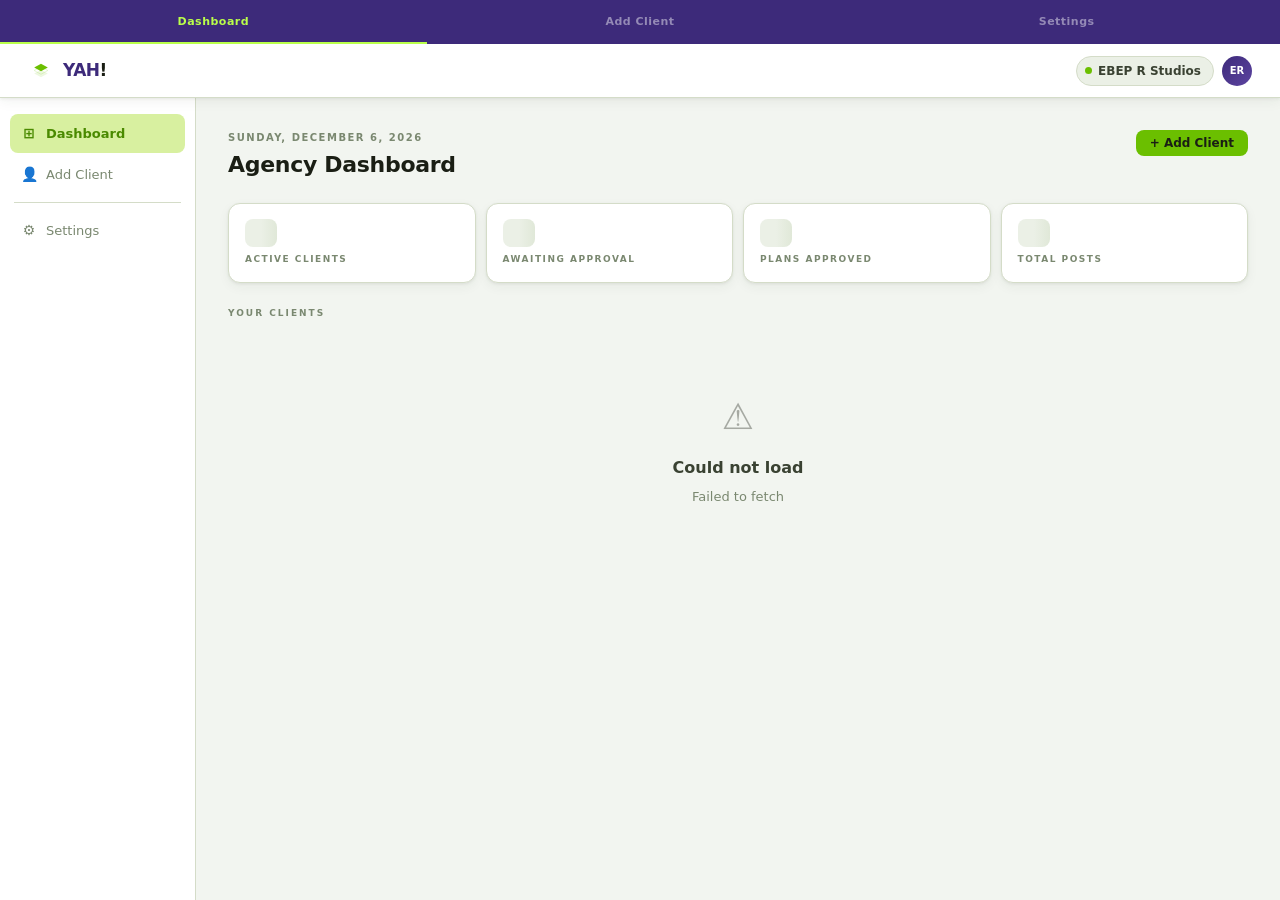
==== commit 2733c5e1: "fix CORS — all API calls through Edge Function" ====
--- a/index.html
+++ b/index.html
@@ -379,7 +379,7 @@
     <!-- Generating spinner -->
     <div class="generating" id="generating-state">
       <div class="gen-spinner"></div>
-      <div class="gen-label">Generating your 2-week plan...</div>
+      <div class="gen-label" id="gen-label">Working on it...</div>
       <div class="gen-sub" id="gen-status">Pulling client rules from Supabase and building the prompt</div>
     </div>
 
@@ -417,14 +417,14 @@
     <div style="margin-bottom:36px">
       <div style="font-size:10px;font-weight:700;letter-spacing:3px;text-transform:uppercase;color:var(--lime-dk);margin-bottom:8px">Anthropic API</div>
       <div style="font-size:22px;font-weight:900;letter-spacing:-.5px;margin-bottom:8px">Connect Claude</div>
-      <div style="font-size:14px;color:var(--muted);line-height:1.65;margin-bottom:24px">Your API key is stored locally in Chrome and never sent anywhere except directly to Anthropic when generating a plan.</div>
+      <div style="font-size:14px;color:var(--muted);line-height:1.65;margin-bottom:24px">Your Anthropic API key is stored securely as a Supabase secret. It never touches the browser. Plans are generated via the Edge Function.</div>
       <div class="field">
         <label class="f-label">Anthropic API Key</label>
         <input class="f-input" id="api-key-input" type="password" placeholder="sk-ant-api03-..." style="font-family:monospace;font-size:12px"/>
-        <div style="font-size:11px;color:var(--muted);margin-top:6px">Get your key at <a href="https://console.anthropic.com" target="_blank" style="color:var(--lime-dk)">console.anthropic.com</a></div>
+        <div style="font-size:11px;color:var(--muted);margin-top:6px">Your key is stored as a Supabase secret, never in the browser. Get keys at <a href="https://console.anthropic.com" target="_blank" style="color:var(--lime-dk)">console.anthropic.com</a></div>
       </div>
       <div style="display:flex;gap:10px;align-items:center">
-        <button class="btn btn-primary btn-sm" onclick="saveApiKey()">Save Key</button>
+        <button class="btn btn-primary btn-sm" onclick="testApiKey()">Test Edge Function</button>
         <span id="key-status" style="font-size:12px;color:var(--muted)"></span>
       </div>
     </div>
@@ -509,6 +509,7 @@
 var pillars=['Faith & Business','Spiritual Growth','Family & Lifestyle','Humor & Personality'];
 var mix={reels:5,carousels:2,quotes:3};
 var saving=false;
+var activePlan=null;
 
 function resetSetup() {
   saving=false;goStep(1);
@@ -610,7 +611,7 @@
 function renderCards(clients){
   var el=document.getElementById('client-cards');
   if(!clients.length){
-    el.innerHTML='<div class="empty"><div class="empty-icon">&#10022;</div><div class="empty-title">No clients yet</div><div class="empty-sub">Add your first client and YAH! will manage their content calendar.</div><button class="btn btn-primary btn-sm" onclick="goTo(\'setup\')">Add First Client</button></div>';
+    el.innerHTML='<div class="empty"><div class="empty-icon">✦</div><div class="empty-title">No clients yet</div><div class="empty-sub">Add your first client and YAH! will manage their content calendar.</div><button class="btn btn-primary btn-sm" onclick="goTo(\'setup\')">Add First Client</button></div>';
     return;
   }
   el.innerHTML=clients.map(function(c,i){
@@ -658,7 +659,7 @@
 
   try {
     // Step 1: fetch full client record from Supabase
-    setGenStatus('Pulling client profile from Supabase...');
+    setGenStatus('Pulling '+activeClient.name+' profile from Supabase...');
     var clients=await sbGet('clients?select=*,pillars(name,position)&id=eq.'+activeClient.id);
     var client=clients[0];
 
@@ -677,7 +678,7 @@
     var weekOf=fmtShort(mon)+' - '+fmtShort(dates[13])+', '+dates[13].getFullYear();
 
     // Step 4: build prompt from Supabase fields
-    setGenStatus('Assembling prompt from client rules...');
+    setGenStatus('Building the prompt from brand rules and pillars...');
 
     var pillarsText=(client.pillars||[]).sort(function(a,b){return a.position-b.position;}).map(function(p){return p.name;}).join(', ');
     var mix=client.content_mix||{reels:5,carousels:2,quotes:3};
@@ -714,27 +715,69 @@
       '{"day":"Monday","date":"'+fmtD(dates[0])+'","week":"Week 1","post_type":"Reel or Carousel or Quote Post","pillar":"pillar name","title":"compelling title","hook":"scroll-stopping hook","content_direction":"2 sentences what to cover and why it lands","brand_purpose":"one sentence what this does for the brand","voiceover_topic":"recording direction if Reel","quote":"verbatim Tiffany quote or FLAG string","designer_needed":"Designer 1 or Designer 2 or None","thumbnail_hook":"short punchy thumbnail text","carousel_outline":"slide outline if Carousel"}'+
       ']}';
 
-    // Step 5: call Anthropic API
-    setGenStatus('Claude is writing the plan...');
-    var apiKey=getApiKey();
-    if(!apiKey){throw new Error('No Anthropic API key saved. Go to Settings and add your key.');}
-    var resp=await fetch('https://api.anthropic.com/v1/messages',{
+    // Step 5: call Edge Function (API key stays server-side)
+    setGenStatus('Claude is writing the 14-day plan. This takes about 30 seconds...');
+    var resp=await fetch(SB_URL+'/functions/v1/generate-plan',{
       method:'POST',
-      headers:{'Content-Type':'application/json','x-api-key':apiKey,'anthropic-version':'2023-06-01'},
+      headers:{
+        'Content-Type':'application/json',
+        'Authorization':'Bearer '+SB_KEY,
+        'apikey':SB_KEY
+      },
       body:JSON.stringify({
-        model:'claude-sonnet-4-20250514',
-        max_tokens:8000,
-        messages:[{role:'user',content:prompt}]
+        client_id: activeClient.id,
+        director_notes: directorNotes,
+        week_of: weekOf,
+        date_lines: dateLines
       })
     });
-    if(!resp.ok) throw new Error('Anthropic API error '+resp.status);
-    var data=await resp.json();
-    var raw=data.content.filter(function(b){return b.type==='text';}).map(function(b){return b.text;}).join('');
-    raw=raw.replace(/```json/g,'').replace(/```/g,'').trim();
-    var plan=JSON.parse(raw);
+    if(!resp.ok){
+      var errData=await resp.json().catch(function(){return {};});
+      throw new Error(errData.error||'Edge Function error '+resp.status);
+    }
+    var result=await resp.json();
+    if(result.error) throw new Error(result.error);
+    var plan=result.plan;
+
+    // Step 6: save plan + plan_days to Supabase
+    setGenStatus('Saving plan to your dashboard...');
+    try {
+      var planRows=await sbPost('plans',{
+        client_id:activeClient.id,
+        week_of:plan.week_of||weekOf,
+        status:'draft'
+      });
+      var planId=planRows[0]&&planRows[0].id;
+      if(planId&&plan.days&&plan.days.length){
+        var dayRows=plan.days.map(function(d,i){
+          return {
+            plan_id:planId,
+            day_number:i+1,
+            day_label:d.day||'',
+            date_label:d.date||'',
+            week_label:d.week||'',
+            post_type:d.post_type||'',
+            pillar:d.pillar||'',
+            title:d.title||'',
+            hook:d.hook||'',
+            content_direction:d.content_direction||'',
+            brand_purpose:d.brand_purpose||'',
+            voiceover_topic:d.voiceover_topic||'',
+            quote:d.quote||'',
+            designer_needed:d.designer_needed||'',
+            thumbnail_hook:d.thumbnail_hook||'',
+            carousel_outline:d.carousel_outline||''
+          };
+        });
+        await sbPost('plan_days',dayRows);
+        activePlan={id:planId,week_of:plan.week_of||weekOf,days:plan.days};
+      }
+    } catch(saveErr){
+      console.warn('Could not save plan days:',saveErr);
+    }
 
     // Step 6: render
-    setGenStatus('Rendering your plan...');
+    setGenStatus('Almost done...');
     renderPlan(plan, weekOf);
 
     // hide spinner, show plan
@@ -799,8 +842,27 @@
   return String(str||'').replace(/&/g,'&amp;').replace(/</g,'&lt;').replace(/>/g,'&gt;').replace(/"/g,'&quot;');
 }
 
-function sendForApproval(){
-  toast('Coming next — approval flow wiring','info');
+async function sendForApproval(){
+  if(!activePlan){toast('Generate a plan first','error');return;}
+  if(!activeClient){toast('No client selected','error');return;}
+  var btn=document.getElementById('send-btn');
+  btn.disabled=true;btn.textContent='Sending...';
+  toast('Sending plan to '+activeClient.name+'...','info');
+  try{
+    // Update plan status to sent
+    await sbPatch('plans?id=eq.'+activePlan.id,{status:'sent',sent_at:new Date().toISOString()});
+    // Show success
+    toast('Plan sent to '+activeClient.name+' for approval!','success');
+    btn.textContent='Sent!';
+    btn.style.background='var(--green)';
+    btn.style.color='white';
+    // Log to approval flow
+    document.getElementById('plan-week-title').textContent=activePlan.week_of+' — Awaiting Approval';
+  }catch(err){
+    console.error(err);
+    toast(err.message||'Could not send plan','error');
+    btn.disabled=false;btn.textContent='Send for Approval';
+  }
 }
 
 
@@ -828,18 +890,19 @@
 }
 
 async function testApiKey(){
-  var key=getApiKey();
   var res=document.getElementById('test-result');
-  if(!key){res.textContent='No API key saved yet.';res.style.color='var(--amber)';return;}
-  res.textContent='Testing...';res.style.color='var(--muted)';
+  res.textContent='Testing Edge Function connection...';res.style.color='var(--muted)';
   try{
-    var r=await fetch('https://api.anthropic.com/v1/messages',{
+    var r=await fetch(SB_URL+'/functions/v1/generate-plan',{
       method:'POST',
-      headers:{'Content-Type':'application/json','x-api-key':key,'anthropic-version':'2023-06-01'},
-      body:JSON.stringify({model:'claude-haiku-4-5-20251001',max_tokens:20,messages:[{role:'user',content:'Say OK'}]})
+      headers:{'Content-Type':'application/json','Authorization':'Bearer '+SB_KEY,'apikey':SB_KEY},
+      body:JSON.stringify({ping:true})
     });
-    if(r.ok){res.textContent='Claude is connected and responding ✓';res.style.color='var(--green)';}
-    else{var e=await r.json();res.textContent='Error: '+(e.error&&e.error.message||r.status);res.style.color='var(--red)';}
+    if(r.status===400||r.status===200||r.status===500){
+      res.textContent='Edge Function is live and reachable ✓';res.style.color='var(--green)';
+    } else {
+      res.textContent='Unexpected status: '+r.status;res.style.color='var(--amber)';
+    }
   }catch(err){res.textContent='Connection failed: '+err.message;res.style.color='var(--red)';}
 }
 
